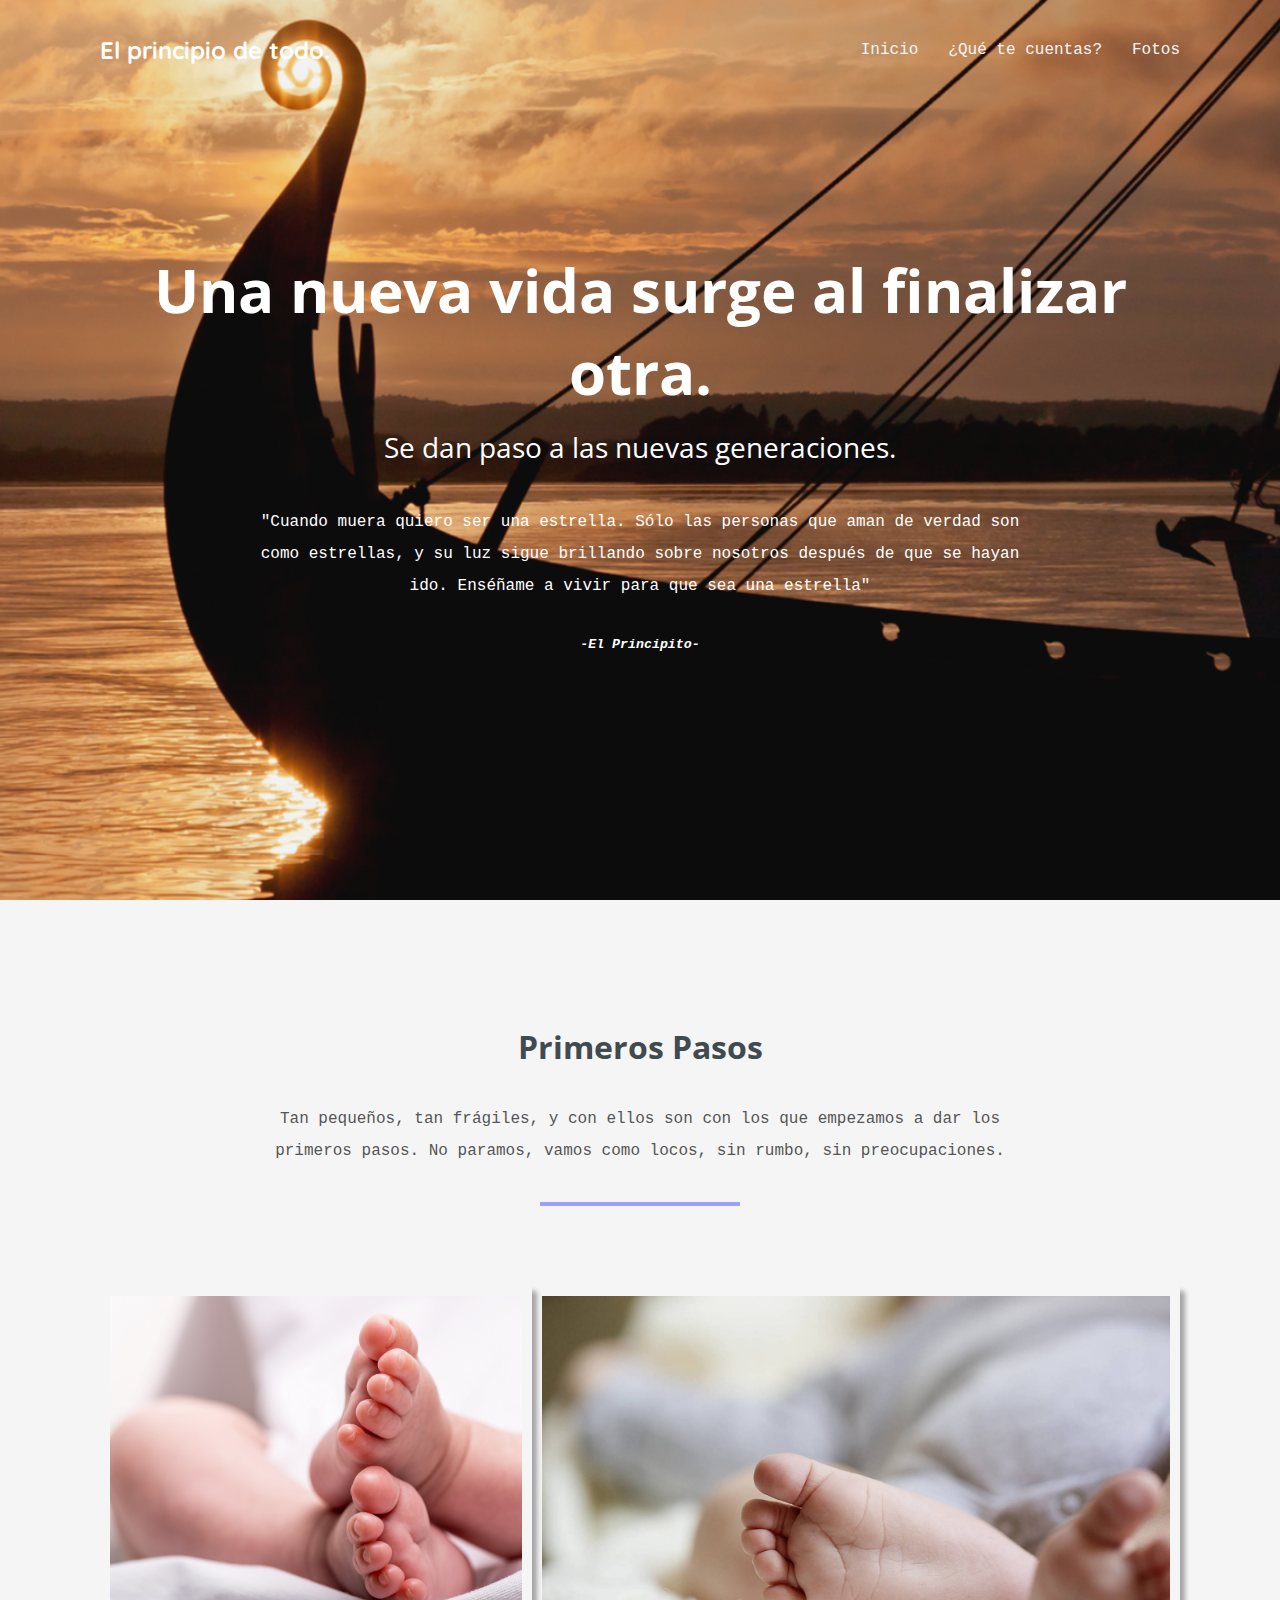
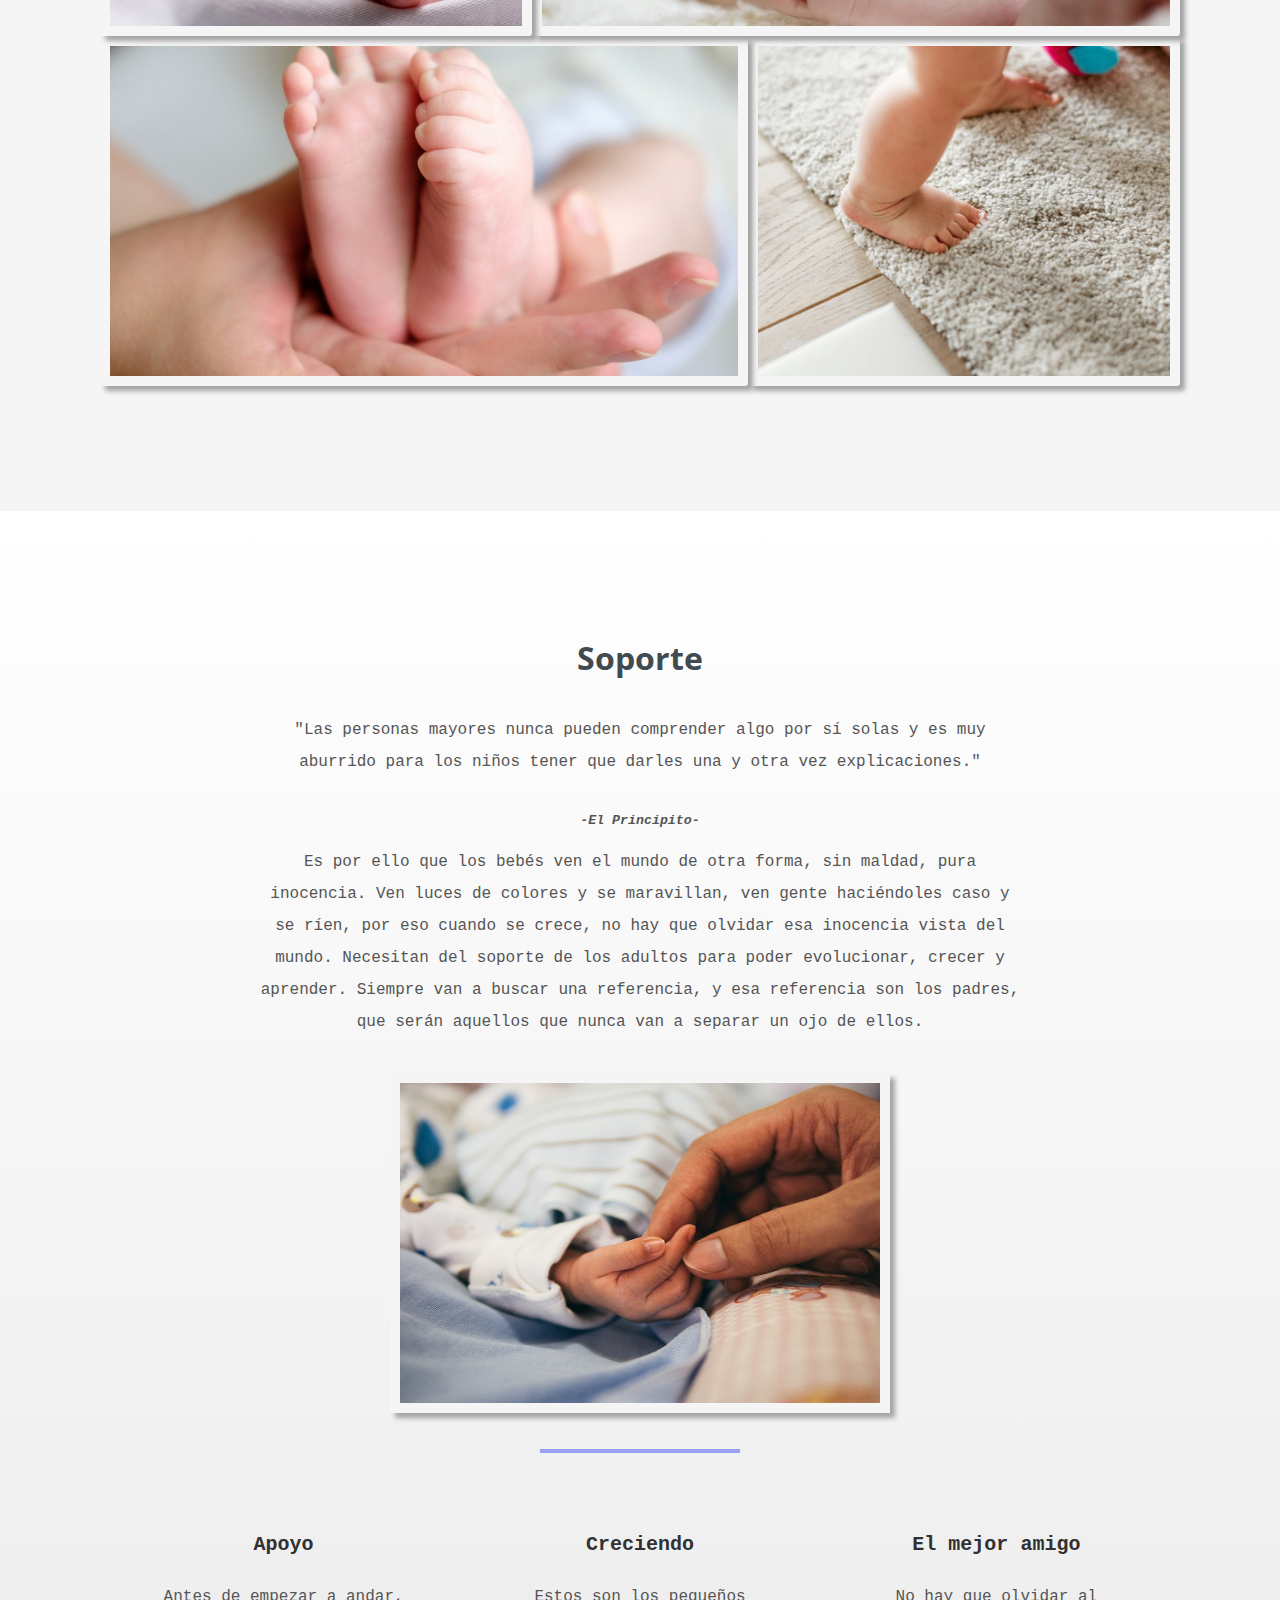
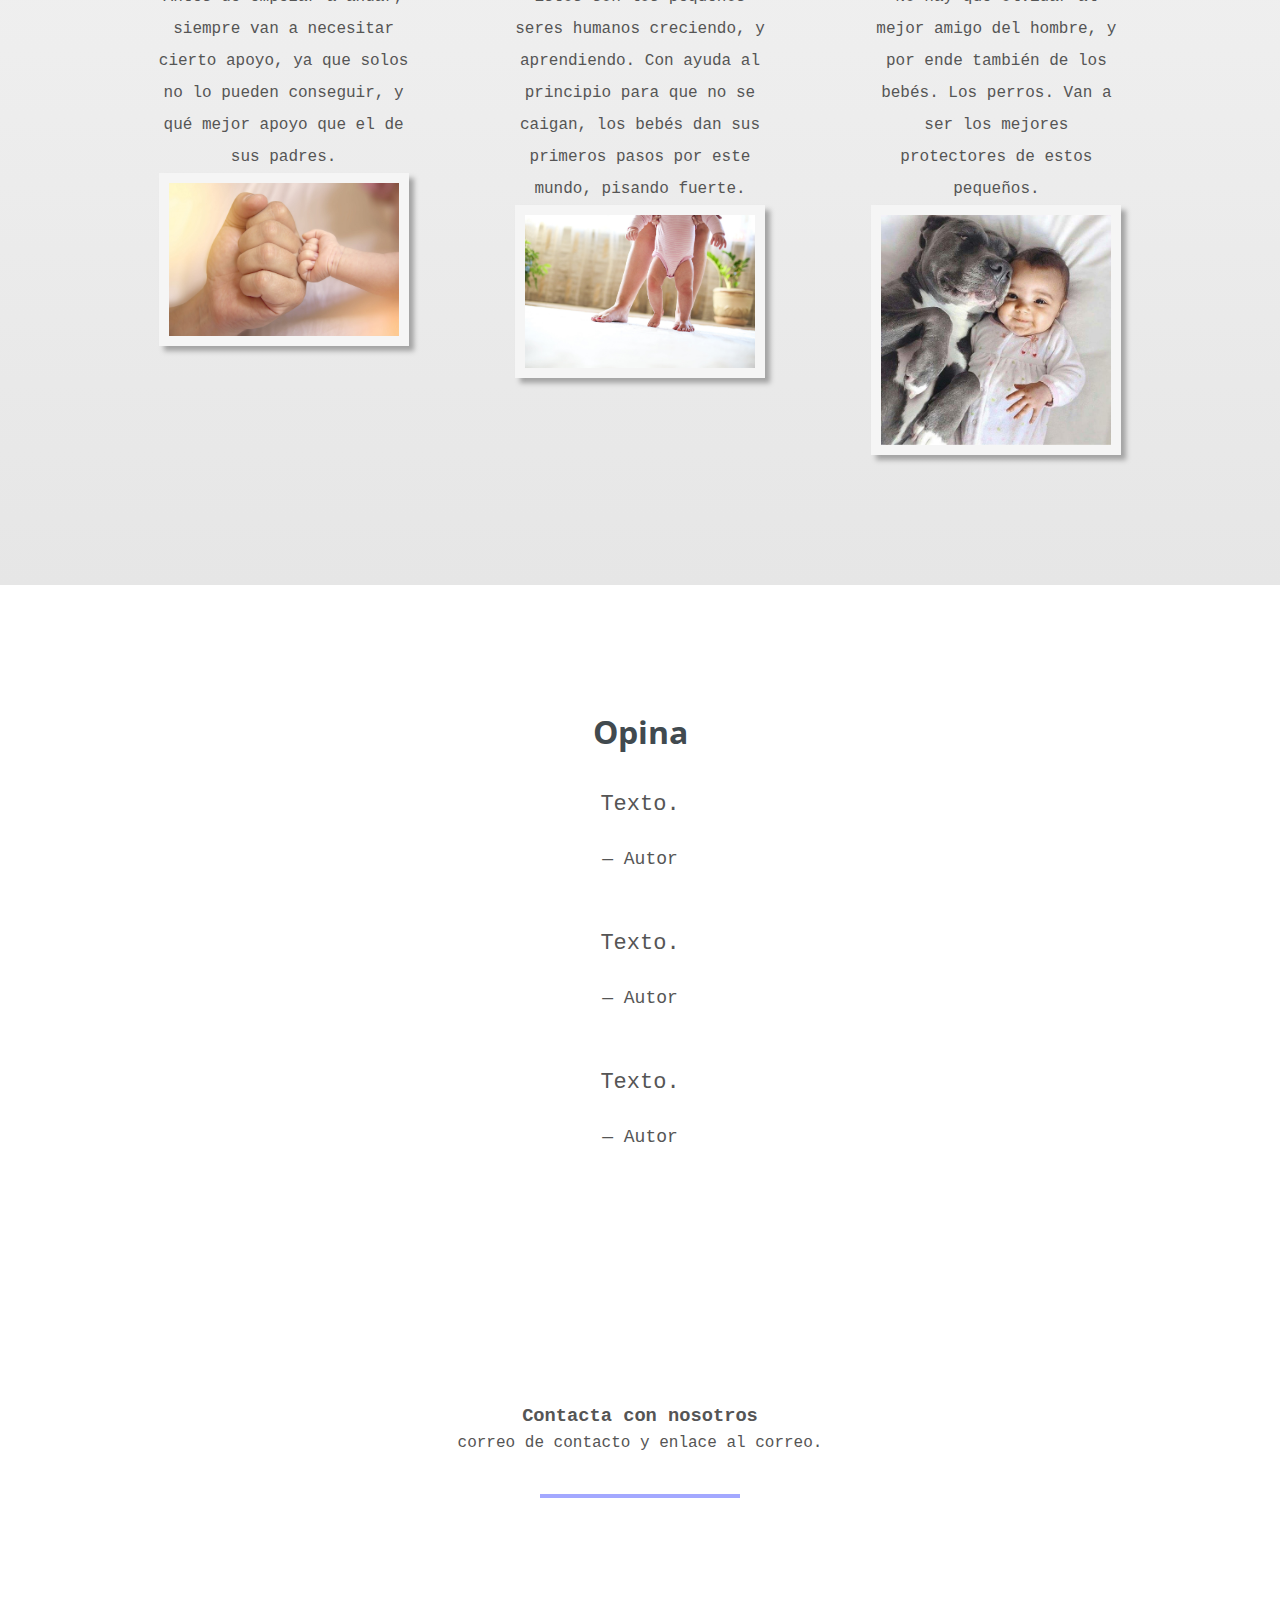
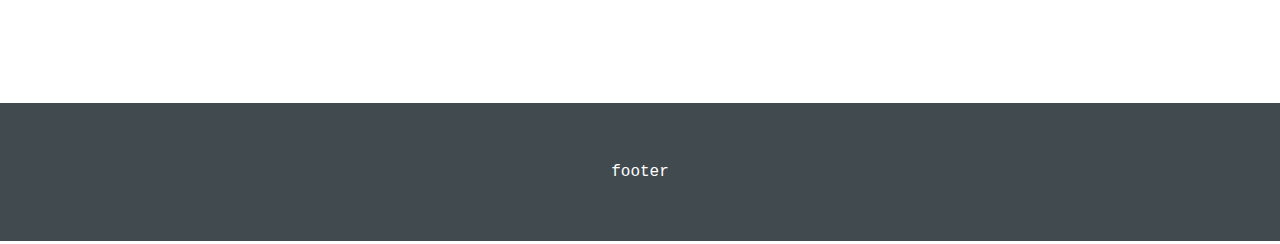
==== index.html @ 072622d6 "rutas 4.0" ====
<!DOCTYPE html>
<html>

<head>
    <meta charset="utf-8">
    <meta name="viewport" content="width=device-width, initial-scale=1">
    <title>El Principio del Fin</title>

    <link href="https://fonts.googleapis.com/css?family=Open+Sans" rel="stylesheet">
    <link href="https://fonts.googleapis.com/css?family=Quicksand" rel="stylesheet">
    <link rel="stylesheet" type="text/css" href="../../css/styles.css">
    <link rel="shortcut icon" href="../../img/puerta.png" type="image/x-icon">

</head>

<body>

    <!-- Todos los links que voy a poner van a ser vacíos usando el HREF="#"-->

    <!-- Inicio del Header -->
    <header>

        <!-- titulo del blog-->
        <h2>El principio de todo.</h2>

        <!-- menú de navegacion -->
        <nav>
            <li><a href="#">Inicio</a></li>
            <li><a href="#">¿Qué te cuentas?</a></li>
            <li><a href="fotos.html">Fotos</a></li>

        </nav>
    </header>

    <section class="bloq-principal">
        <div class="fondo-image" style="background-image: url(../../img/fondo4.jpg);"></div>
        <h1>Una nueva vida surge al finalizar otra.</h1>
        <h3>Se dan paso a las nuevas generaciones.</h3>
        <p>"Cuando muera quiero ser una estrella. Sólo las personas que aman de verdad son como estrellas, y su luz sigue brillando sobre nosotros después de que se hayan ido. Enséñame a vivir para que sea una estrella"</p>
        <h5>-El Principito-</h5>
    </section>


    <section class="bloq-segundo">
        <h3 class="titulo">Primeros pasos</h3>
        <p>Tan pequeños, tan frágiles, y con ellos son con los que empezamos a dar los primeros pasos. No paramos, vamos como locos, sin rumbo, sin preocupaciones.</p>
        <hr>

        <ul class="grid">
            <li class="small" style="background-image: url(../img/pies_bebe_1.jpg);"></li>
            <li class="large" style="background-image: url(../img/pies_bebe_2.jpg);"></li>
            <li class="large" style="background-image: url(../img/pies_bebes_3.jpg);"></li>
            <li class="small" style="background-image: url(../img/bebe_de_pie.jpg);"></li>

    </section>


    <section class="bloq-tercero">
        <h3 class="titulo">Soporte </h3>
        <p>"Las personas mayores nunca pueden comprender algo por sí solas y es muy aburrido para los niños tener que darles una y otra vez explicaciones."</p>
        <h5>-El Principito-</h5>
        <br>
        <p>Es por ello que los bebés ven el mundo de otra forma, sin maldad, pura inocencia. Ven luces de colores y se maravillan, ven gente haciéndoles caso y se ríen, por eso cuando se crece, no hay que olvidar esa inocencia vista del mundo. Necesitan
            del soporte de los adultos para poder evolucionar, crecer y aprender. Siempre van a buscar una referencia, y esa referencia son los padres, que serán aquellos que nunca van a separar un ojo de ellos.</p>
        <img class="inter" src="../img/mano_bebe_1.jpg" alt="Mano de bebe">
        <br><br>
        <hr>

        <ul class="grid">

            <li>
                <i class="evolucion"></i>
                <h4>Apoyo</h4>
                <p>Antes de empezar a andar, siempre van a necesitar cierto apoyo, ya que solos no lo pueden conseguir, y qué mejor apoyo que el de sus padres.</p>
                <img class="medium" src="../img/apoyo_bebes.jpg" alt="Apoyando al bebe">
            </li>

            <li>
                <i class="creciendo"></i>
                <h4>Creciendo</h4>
                <p>Estos son los pequeños seres humanos creciendo, y aprendiendo. Con ayuda al principio para que no se caigan, los bebés dan sus primeros pasos por este mundo, pisando fuerte.</p>
                <img class="medium" src="../img/bebe_andando.jpg" alt="Bebé andando">
            </li>
            <li>
                <i class="companion"></i>
                <h4>El mejor amigo</h4>
                <p>No hay que olvidar al mejor amigo del hombre, y por ende también de los bebés. Los perros. Van a ser los mejores protectores de estos pequeños.</p>
                <img class="medium" src="../img/baby_dog.jpg" alt="Perro con bebé">
            </li>

    </section>


    <section class="reviews ">
        <h3 class="titulo ">Opina</h3>

        <p class="quote ">Texto.</p>
        <p class="author ">— Autor</p>

        <p class="quote ">Texto.</p>
        <p class="author ">— Autor</p>

        <p class="quote ">Texto.</p>
        <p class="author ">— Autor</p>


    </section>


    <section class="contact ">
        <h3 class="title ">Contacta con nosotros</h3>
        <p>correo de contacto y enlace al correo.</p>
        <hr>


    </section>

    <footer>
        footer

    </footer>

</body>

</html>
---- css/styles.css ----
/*
Con esto hacemos que la web sea RESPONSIVE con media queries básicas, como se pide en el enunciado un máximo de 1200px
*/

@media (max-width: 1200px) {
    section {
        padding: 100px 50px;
    }
}

@media (max-width: 600px) {
    section {
        padding: 80px 30px;
    }
}

@media (max-width: 1200px) {
    header {
        padding: 20px 50px;
    }
}

@media (max-width: 700px) {
    header {
        flex-direction: column;
    }
    header h2 {
        margin-bottom: 15px;
    }
}

@media (max-width: 800px) {
    .bloq-principal {
        min-height: 600px;
    }
    .bloq-principal h1 {
        font-size: 48px;
    }
    .bloq-principal h3 {
        font-size: 24px;
    }
    .bloq-principal h5 {
        padding: 15px 40px;
    }
}

@media (max-width: 1200px) {
    .bloq-segundo .grid li.small,
    .bloq-segundo .grid li.large {
        flex-basis: 100%;
    }
}

@media (max-width: 1200px) {
    .bloq-tercero .grid li {
        flex-basis: 70%;
        margin-bottom: 65px;
    }
    .bloq-tercero .grid li:last-child {
        margin-bottom: 0;
    }
}

@media (max-width: 600px) {
    .bloq-tercero .grid li {
        flex-basis: 100%;
    }
}

@media (max-width: 1200px) {
    .reviews .quote {
        font-size: 20px;
    }
    .reviews .author {
        font-size: 16px;
    }
}

@media (max-width: 1200px) {
    .reviews .quote {
        font-size: 20px;
    }
    .reviews .author {
        font-size: 16px;
    }
}

@media (max-width: 700px) {
    footer {
        padding: 80px 15px;
    }
}


/* Selector universal para toda la web*/

* {
    margin: 0;
    padding: 0;
    box-sizing: border-box;
}

html {
    font-size: 16px;
    font-family: monospace;
    color: #555;
}


/* para que no tenga los puntitos de las listas*/

ul,
nav {
    list-style: none;
}

a {
    text-decoration: none;
    color: whitesmoke;
}

a:hover {
    color: black;
}


/*esta es la linea azul que hace de separador a lo largo de la pagina*/

hr {
    width: 200px;
    height: 4px;
    background-color: #000dff5c;
    border: 0;
    margin-bottom: 80px;
}

section {
    display: flex;
    flex-direction: column;
    align-items: center;
    padding: 125px 100px;
}

section h3.titulo {
    color: #414a4f;
    text-transform: capitalize;
    font: bold 32px 'Open Sans', sans-serif;
    margin-bottom: 35px;
    text-align: center;
}

section p {
    max-width: 800px;
    text-align: center;
    margin-bottom: 35px;
    padding: 0 20px;
    line-height: 2;
}

ul.grid {
    width: 100%;
    display: flex;
    flex-wrap: wrap;
    justify-content: center;
}

.small,
.large {
    box-shadow: 5px 5px 5px 0px rgba(163, 163, 163, 1);
}


/*header*/

header {
    position: absolute;
    top: 0;
    left: 0;
    z-index: 10;
    width: 100%;
    display: flex;
    justify-content: space-between;
    align-items: center;
    color: #fff;
    padding: 35px 100px 0;
}

header h2 {
    font-family: 'Quicksand', sans-serif;
}

header nav {
    display: flex;
}

header nav li {
    margin: 0 15px;
}

header nav li:first-child {
    margin-left: 0;
}

header nav li:last-child {
    margin-right: 0;
}


/*SECTION*/


/*si usamos en min-height los valores VH cubre más parte de la section en lugar de %*/

.bloq-principal {
    position: relative;
    justify-content: center;
    min-height: 100vh;
    color: #fff;
    text-align: center;
}


/*con el z-index usamos las transparencias y el posicionamiento de las capas*/

.bloq-principal .fondo-image {
    position: absolute;
    top: 0;
    left: 0;
    width: 100%;
    height: 100%;
    background-size: cover;
    background-color: #b16161;
    z-index: -1;
}


/*aqui cambiamos el aspecto de la foto principal */

.bloq-principal .fondo-image:after {
    content: '';
    position: absolute;
    top: 0;
    left: 0;
    width: 100%;
    height: 100%;
    background-color: #79787821;
    opacity: 0.75;
}

.bloq-principal h1 {
    font: bold 60px 'Open Sans', sans-serif;
    margin-bottom: 15px;
}

.bloq-principal h3 {
    font: normal 28px 'Open Sans', sans-serif;
    margin-bottom: 40px;
}

.bloq-principal h5 {
    font-style: italic;
}


/*Segundo bloque */

.bloq-segundo {
    background-color: whitesmoke;
}

.bloq-segundo .grid li {
    padding: 10px;
    height: 350px;
    border-radius: 3px;
    background-clip: content-box;
    background-size: cover;
    background-position: center;
}


/*esto es el tamaño de las fotos para que ocupen el 100% del body*/

.bloq-segundo .grid li.small {
    flex-basis: 40%;
}

.bloq-segundo .grid li.large {
    flex-basis: 60%;
}


/*Section bloque tercero*/


/* vamos a usar un fondo degradado para que marque un poco las diferentes parte de la web*/

.bloq-tercero {
    background: linear-gradient(to top, rgb(230, 230, 230), rgba(255, 255, 255));
    background-color: #bdbdbd;
}

.bloq-tercero .grid li {
    padding: 0 30px;
    flex-basis: 33%;
    text-align: center;
}

.bloq-tercero .grid li i {
    font-size: 50px;
    color: #2196F3;
    margin-bottom: 25px;
}

.bloq-tercero .grid li h4 {
    color: rgb(49, 49, 49);
    font-size: 20px;
    margin-bottom: 25px;
}

.bloq-tercero .grid li p {
    margin: 0;
}

.bloq-tercero h5 {
    font-style: italic;
}

.medium {
    box-shadow: 5px 5px 5px 0px rgba(163, 163, 163, 1);
    width: 250px;
    border: solid 10px whitesmoke;
}

.inter {
    box-shadow: 5px 5px 5px 0px rgba(163, 163, 163, 1);
    width: 500px;
    border: solid 10px whitesmoke;
}


/*--------------------
 	Reviews Section
--------------------*/

.reviews {
    background-color: #fff;
}

.reviews .quote {
    text-align: center;
    width: 80%;
    font-size: 22px;
    font-weight: 300;
    line-height: 1.5;
    margin-bottom: 20px;
    padding: 0;
}

.reviews .author {
    font-size: 18px;
    margin-bottom: 50px;
}

.reviews .author:last-child {
    margin-bottom: 0;
}


/*-------------
 	Footer
-------------*/

footer {
    display: flex;
    flex-direction: column;
    align-items: center;
    text-align: center;
    color: #fff;
    background-color: #414a4f;
    padding: 60px 0;
}

footer ul {
    display: flex;
    margin-bottom: 25px;
    font-size: 32px;
}

footer ul li {
    margin: 0 8px;
}

footer ul li:first-child {
    margin-left: 0;
}

footer ul li:last-child {
    margin-right: 0;
}

footer p {
    text-transform: uppercase;
    font-size: 14px;
    color: rgba(255, 255, 255, 0.6);
    margin-bottom: 10px;
}

footer p a {
    color: #fff;
}
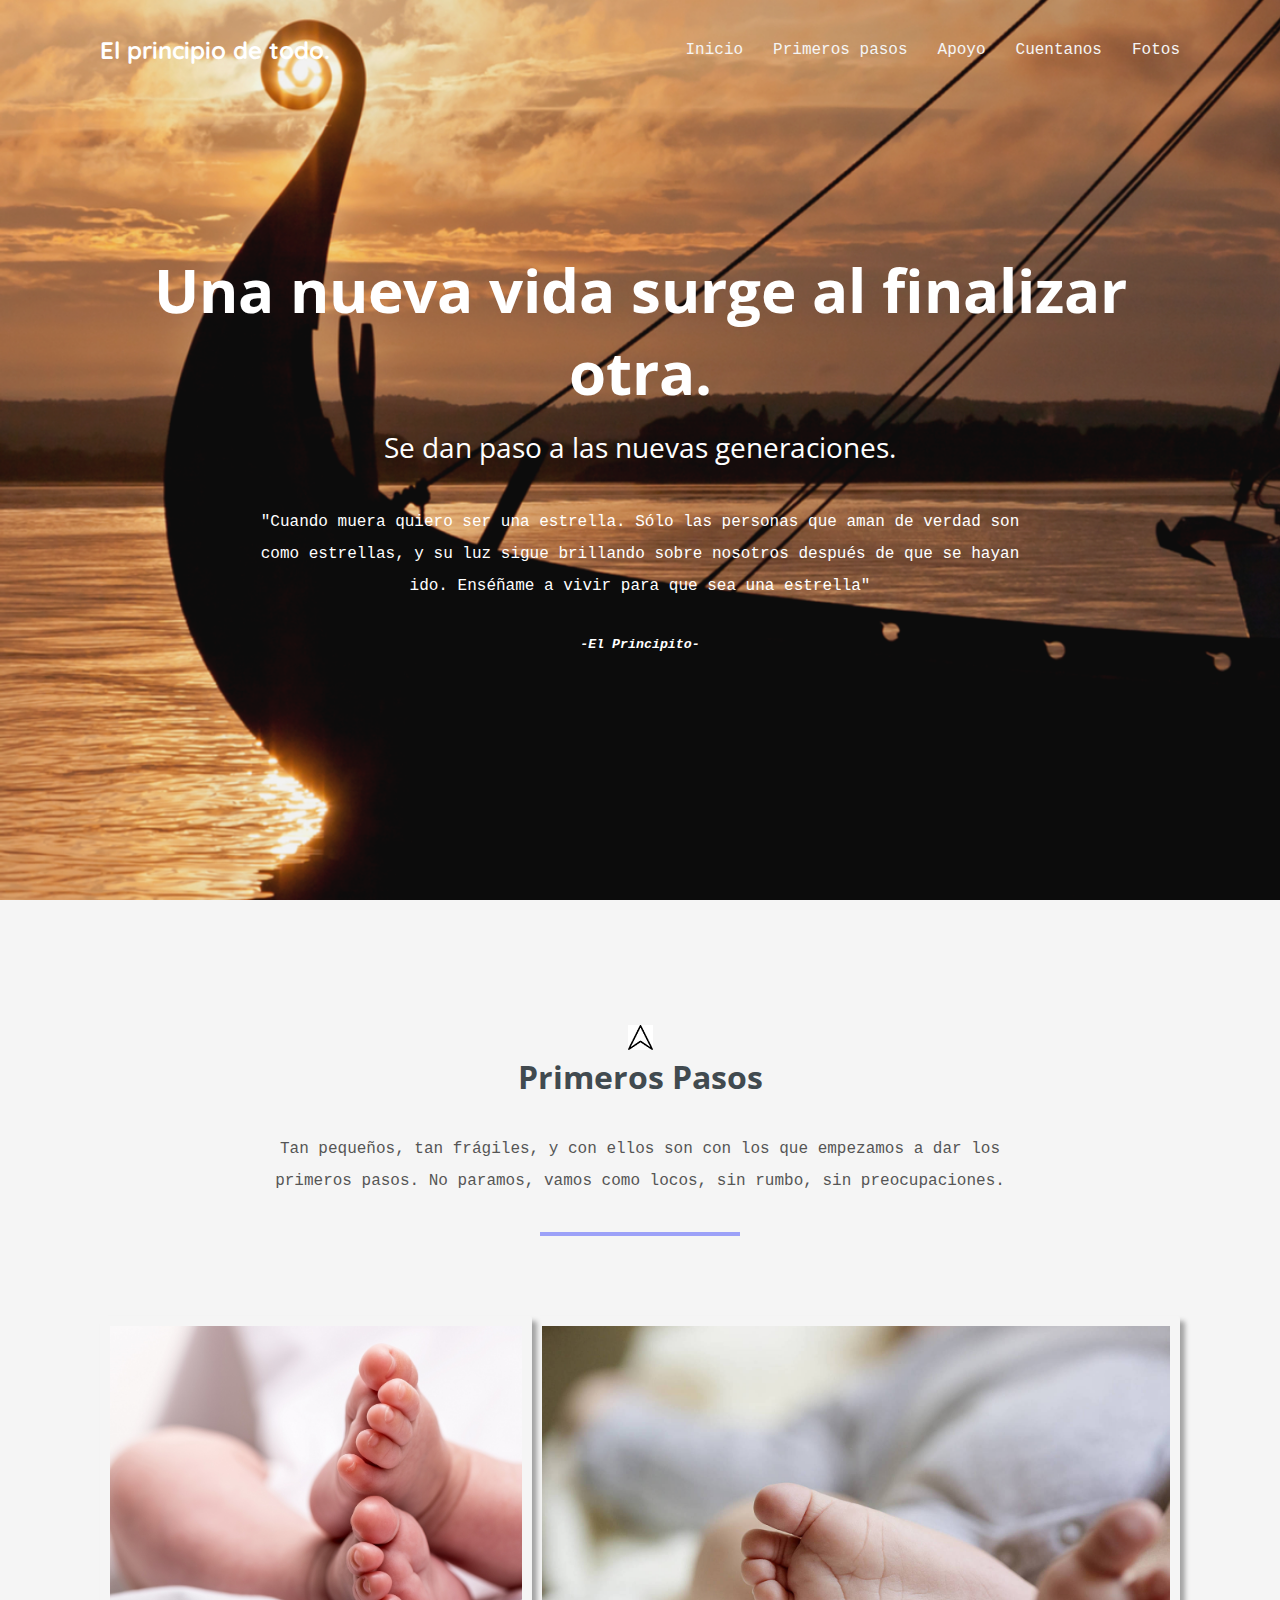
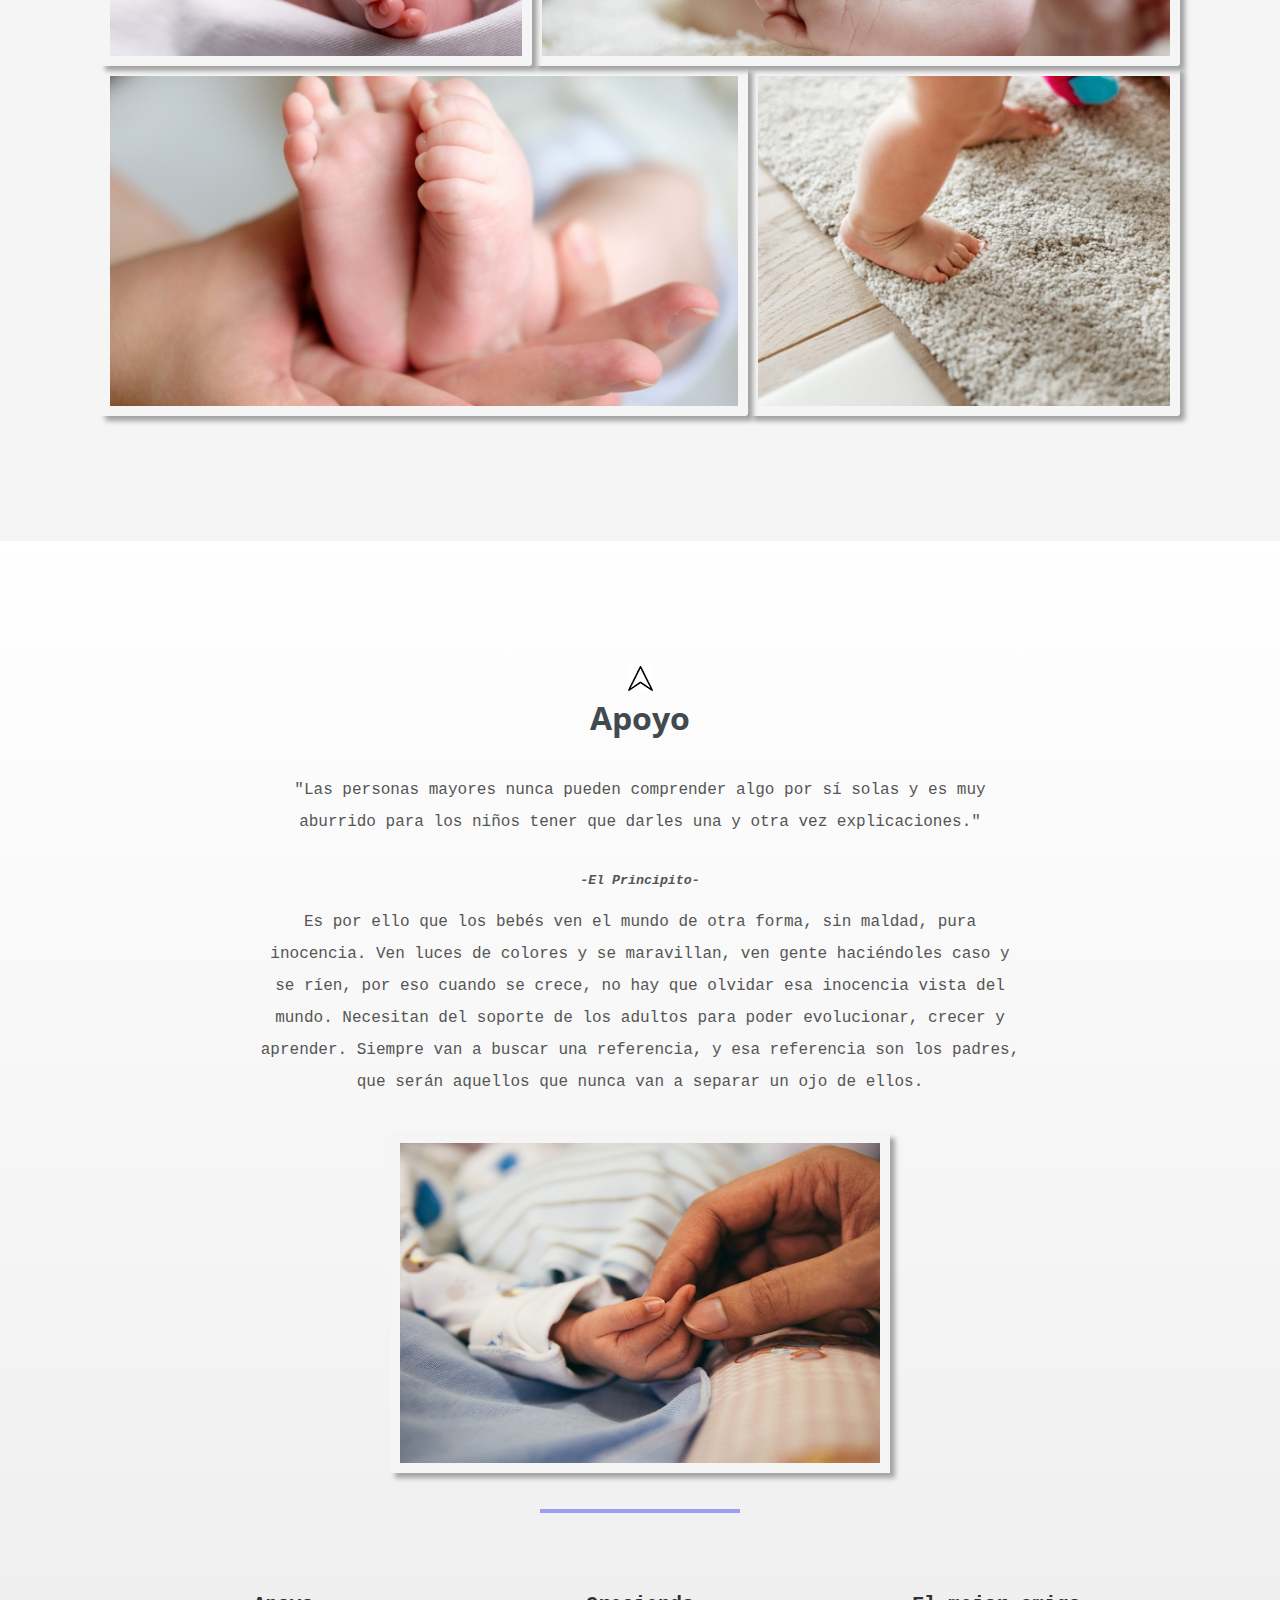
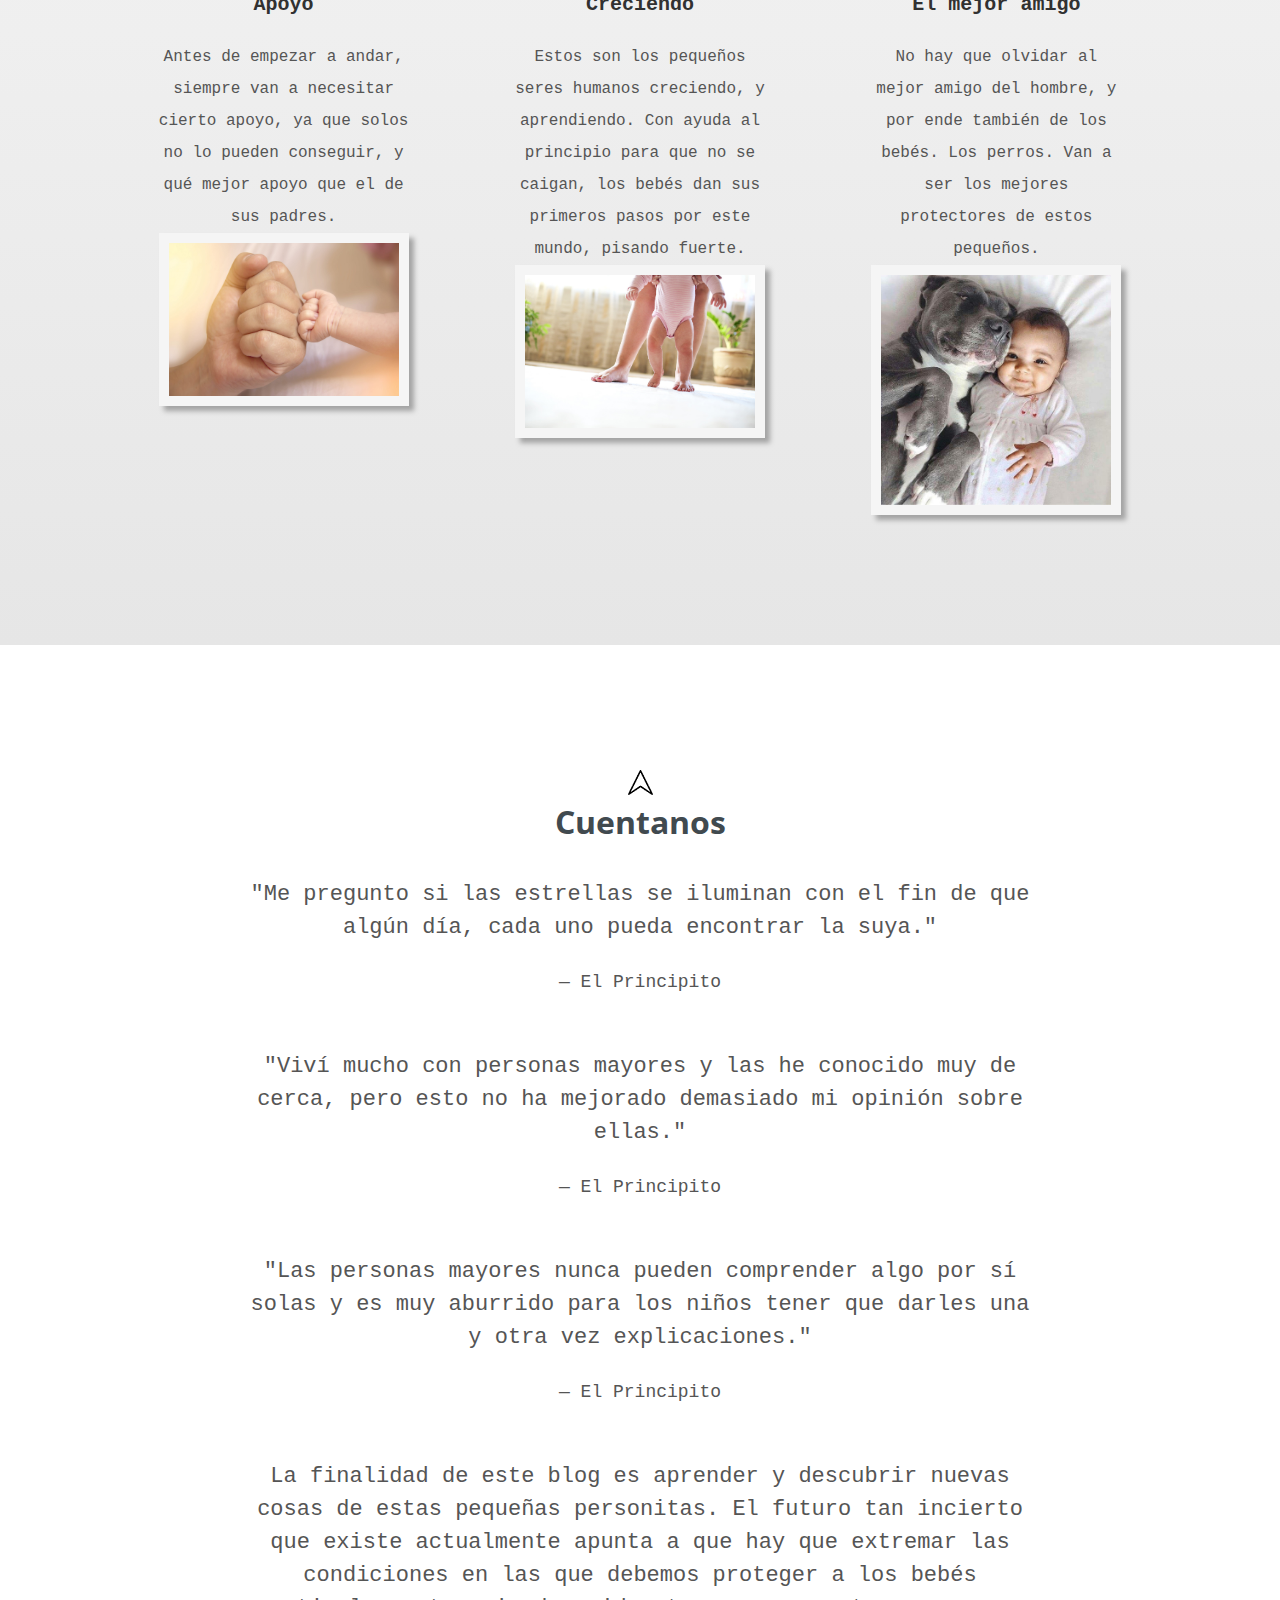
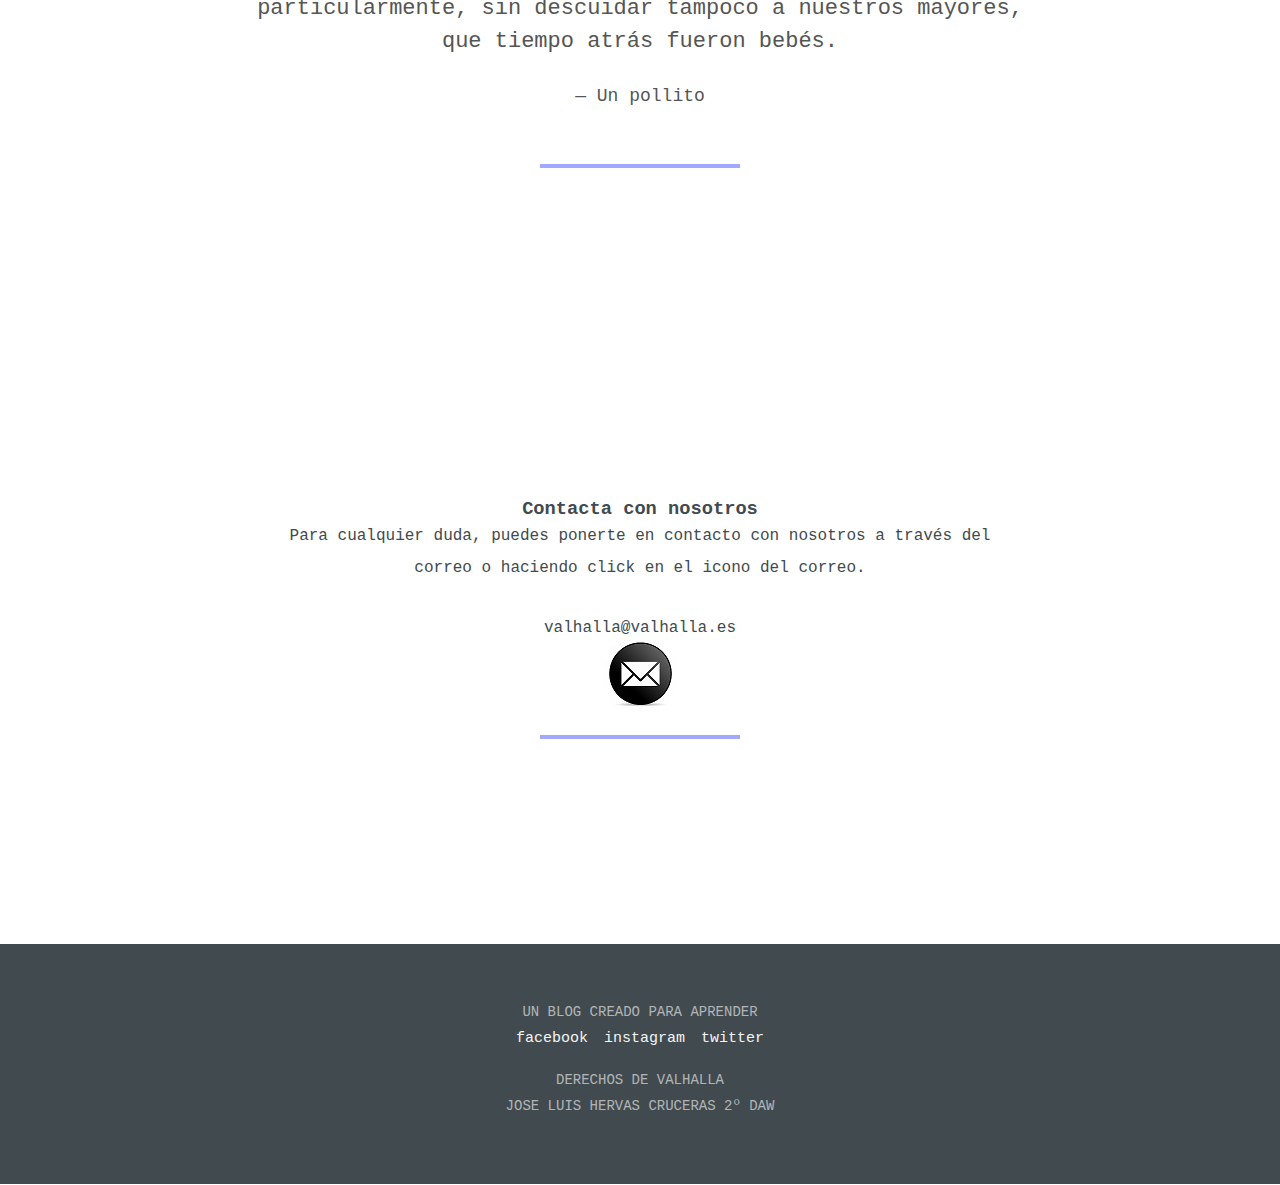
==== commit 298d8faf: "final" ====
--- a/index.html
+++ b/index.html
@@ -8,8 +8,8 @@
 
     <link href="https://fonts.googleapis.com/css?family=Open+Sans" rel="stylesheet">
     <link href="https://fonts.googleapis.com/css?family=Quicksand" rel="stylesheet">
-    <link rel="stylesheet" type="text/css" href="../../css/styles.css">
-    <link rel="shortcut icon" href="../../img/puerta.png" type="image/x-icon">
+    <link rel="stylesheet" type="text/css" href="Responsive/../css/styles.css">
+    <link rel="shortcut icon" href="Responsive/../img/puerta.png" type="image/x-icon">
 
 </head>
 
@@ -19,21 +19,22 @@
 
     <!-- Inicio del Header -->
     <header>
-
         <!-- titulo del blog-->
         <h2>El principio de todo.</h2>
-
+        <a name="inicio"></a>
         <!-- menú de navegacion -->
         <nav>
-            <li><a href="#">Inicio</a></li>
-            <li><a href="#">¿Qué te cuentas?</a></li>
+            <li><a href="index.html">Inicio</a></li>
+            <li><a href="#primeros_pasos">Primeros pasos</li>
+            <li><a href="#apoyo">Apoyo</a></li>
+            <li><a href="#cuentanos">Cuentanos</a></li>
             <li><a href="fotos.html">Fotos</a></li>
 
         </nav>
     </header>
 
     <section class="bloq-principal">
-        <div class="fondo-image" style="background-image: url(../../img/fondo4.jpg);"></div>
+        <div class="fondo-image" style="background-image: url(Responsive/../img/fondo4.jpg);"></div>
         <h1>Una nueva vida surge al finalizar otra.</h1>
         <h3>Se dan paso a las nuevas generaciones.</h3>
         <p>"Cuando muera quiero ser una estrella. Sólo las personas que aman de verdad son como estrellas, y su luz sigue brillando sobre nosotros después de que se hayan ido. Enséñame a vivir para que sea una estrella"</p>
@@ -42,81 +43,108 @@
 
 
     <section class="bloq-segundo">
-        <h3 class="titulo">Primeros pasos</h3>
-        <p>Tan pequeños, tan frágiles, y con ellos son con los que empezamos a dar los primeros pasos. No paramos, vamos como locos, sin rumbo, sin preocupaciones.</p>
-        <hr>
+        <a href="#inicio"><img src="Responsive/../img/arriba.png">
+            <a name="primeros_pasos"></a>
+            <h3 class="titulo">Primeros pasos</h3>
+            <p>Tan pequeños, tan frágiles, y con ellos son con los que empezamos a dar los primeros pasos. No paramos, vamos como locos, sin rumbo, sin preocupaciones.</p>
+            <hr>
 
-        <ul class="grid">
-            <li class="small" style="background-image: url(../img/pies_bebe_1.jpg);"></li>
-            <li class="large" style="background-image: url(../img/pies_bebe_2.jpg);"></li>
-            <li class="large" style="background-image: url(../img/pies_bebes_3.jpg);"></li>
-            <li class="small" style="background-image: url(../img/bebe_de_pie.jpg);"></li>
+            <ul class="grid">
+                <li class="small" style="background-image: url(Responsive/../img/pies_bebe_1.jpg);"></li>
+                <li class="large" style="background-image: url(Responsive/../img/pies_bebe_2.jpg);"></li>
+                <li class="large" style="background-image: url(Responsive/../img/pies_bebes_3.jpg);"></li>
+                <li class="small" style="background-image: url(Responsive/../img/bebe_de_pie.jpg);"></li>
 
     </section>
 
 
     <section class="bloq-tercero">
-        <h3 class="titulo">Soporte </h3>
-        <p>"Las personas mayores nunca pueden comprender algo por sí solas y es muy aburrido para los niños tener que darles una y otra vez explicaciones."</p>
-        <h5>-El Principito-</h5>
-        <br>
-        <p>Es por ello que los bebés ven el mundo de otra forma, sin maldad, pura inocencia. Ven luces de colores y se maravillan, ven gente haciéndoles caso y se ríen, por eso cuando se crece, no hay que olvidar esa inocencia vista del mundo. Necesitan
-            del soporte de los adultos para poder evolucionar, crecer y aprender. Siempre van a buscar una referencia, y esa referencia son los padres, que serán aquellos que nunca van a separar un ojo de ellos.</p>
-        <img class="inter" src="../img/mano_bebe_1.jpg" alt="Mano de bebe">
-        <br><br>
-        <hr>
+        <a href="#inicio"><img src="Responsive/../img/arriba.png">
+            <a name="apoyo"></a>
+            <h3 class="titulo">Apoyo </h3>
+            <p>"Las personas mayores nunca pueden comprender algo por sí solas y es muy aburrido para los niños tener que darles una y otra vez explicaciones."</p>
+            <h5>-El Principito-</h5>
+            <br>
+            <p>Es por ello que los bebés ven el mundo de otra forma, sin maldad, pura inocencia. Ven luces de colores y se maravillan, ven gente haciéndoles caso y se ríen, por eso cuando se crece, no hay que olvidar esa inocencia vista del mundo. Necesitan
+                del soporte de los adultos para poder evolucionar, crecer y aprender. Siempre van a buscar una referencia, y esa referencia son los padres, que serán aquellos que nunca van a separar un ojo de ellos.</p>
+            <img class="inter" src="Responsive/../img/mano_bebe_1.jpg" alt="Mano de bebe">
+            <br><br>
+            <hr>
 
-        <ul class="grid">
+            <ul class="grid">
 
-            <li>
-                <i class="evolucion"></i>
-                <h4>Apoyo</h4>
-                <p>Antes de empezar a andar, siempre van a necesitar cierto apoyo, ya que solos no lo pueden conseguir, y qué mejor apoyo que el de sus padres.</p>
-                <img class="medium" src="../img/apoyo_bebes.jpg" alt="Apoyando al bebe">
-            </li>
+                <li>
+                    <i class="evolucion"></i>
+                    <h4>Apoyo</h4>
+                    <p>Antes de empezar a andar, siempre van a necesitar cierto apoyo, ya que solos no lo pueden conseguir, y qué mejor apoyo que el de sus padres.</p>
+                    <img class="medium" src="Responsive/../img/apoyo_bebes.jpg" alt="Apoyando al bebe">
+                </li>
 
-            <li>
-                <i class="creciendo"></i>
-                <h4>Creciendo</h4>
-                <p>Estos son los pequeños seres humanos creciendo, y aprendiendo. Con ayuda al principio para que no se caigan, los bebés dan sus primeros pasos por este mundo, pisando fuerte.</p>
-                <img class="medium" src="../img/bebe_andando.jpg" alt="Bebé andando">
-            </li>
-            <li>
-                <i class="companion"></i>
-                <h4>El mejor amigo</h4>
-                <p>No hay que olvidar al mejor amigo del hombre, y por ende también de los bebés. Los perros. Van a ser los mejores protectores de estos pequeños.</p>
-                <img class="medium" src="../img/baby_dog.jpg" alt="Perro con bebé">
-            </li>
+                <li>
+                    <i class="creciendo"></i>
+                    <h4>Creciendo</h4>
+                    <p>Estos son los pequeños seres humanos creciendo, y aprendiendo. Con ayuda al principio para que no se caigan, los bebés dan sus primeros pasos por este mundo, pisando fuerte.</p>
+                    <img class="medium" src="Responsive/../img/bebe_andando.jpg" alt="Bebé andando">
+                </li>
+                <li>
+                    <i class="companion"></i>
+                    <h4>El mejor amigo</h4>
+                    <p>No hay que olvidar al mejor amigo del hombre, y por ende también de los bebés. Los perros. Van a ser los mejores protectores de estos pequeños.</p>
+                    <img class="medium" src="Responsive/../img/baby_dog.jpg" alt="Perro con bebé">
+                </li>
 
     </section>
 
 
-    <section class="reviews ">
-        <h3 class="titulo ">Opina</h3>
+    <section class="articulos">
+        <a href="#inicio"><img src="Responsive/../img/arriba.png">
+            <a name="cuentanos"></a>
+            <h3 class="titulo ">Cuentanos</h3>
 
-        <p class="quote ">Texto.</p>
-        <p class="author ">— Autor</p>
+            <p class="art ">"Me pregunto si las estrellas se iluminan con el fin de que algún día, cada uno pueda encontrar la suya."</p>
+            <p class="author ">— El Principito</p>
 
-        <p class="quote ">Texto.</p>
-        <p class="author ">— Autor</p>
+            <p class="art ">"Viví mucho con personas mayores y las he conocido muy de cerca, pero esto no ha mejorado demasiado mi opinión sobre ellas."</p>
+            <p class="author ">— El Principito</p>
 
-        <p class="quote ">Texto.</p>
-        <p class="author ">— Autor</p>
+            <p class="art ">"Las personas mayores nunca pueden comprender algo por sí solas y es muy aburrido para los niños tener que darles una y otra vez explicaciones."</p>
+            <p class="author ">— El Principito</p>
+
+            <p class="art">La finalidad de este blog es aprender y descubrir nuevas cosas de estas pequeñas personitas. El futuro tan incierto que existe actualmente apunta a que hay que extremar las condiciones en las que debemos proteger a los bebés particularmente,
+                sin descuidar tampoco a nuestros mayores, que tiempo atrás fueron bebés.</p>
+            <p class="author">— Un pollito</p>
+            <hr>
 
 
     </section>
 
 
-    <section class="contact ">
+    <section class="contact">
         <h3 class="title ">Contacta con nosotros</h3>
-        <p>correo de contacto y enlace al correo.</p>
+        <p>Para cualquier duda, puedes ponerte en contacto con nosotros a través del correo o haciendo click en el icono del correo.</p>
+        <a href="valhalla@valhalla.es" style="color:#414a4f">valhalla@valhalla.es</a>
+        <a href="valhalla@valhalla.es"><img src="Responsive/../img/correo.jpg"></a>
+        <br>
         <hr>
 
 
     </section>
 
     <footer>
-        footer
+        <p>un blog creado para aprender </p>
+        <ul>
+            <a href="#">
+                <li>facebook</li>
+            </a>
+            <a href="#">
+                <li>instagram</li>
+            </a>
+            <a href="#">
+                <li>twitter</li>
+            </a>
+        </ul>
+        <p>derechos de valhalla</p>
+        <p>Jose luis hervas cruceras 2º daw</p>
 
     </footer>
 
--- a/css/styles.css
+++ b/css/styles.css
@@ -56,9 +56,6 @@
         flex-basis: 70%;
         margin-bottom: 65px;
     }
-    .bloq-tercero .grid li:last-child {
-        margin-bottom: 0;
-    }
 }
 
 @media (max-width: 600px) {
@@ -68,19 +65,19 @@
 }
 
 @media (max-width: 1200px) {
-    .reviews .quote {
+    .articulos .art {
         font-size: 20px;
     }
-    .reviews .author {
+    .articulos .author {
         font-size: 16px;
     }
 }
 
 @media (max-width: 1200px) {
-    .reviews .quote {
+    .articulos .art {
         font-size: 20px;
     }
-    .reviews .author {
+    .articulos .author {
         font-size: 16px;
     }
 }
@@ -338,15 +335,13 @@
 }
 
 
-/*--------------------
- 	Reviews Section
---------------------*/
-
-.reviews {
+/* articulos*/
+
+.articulos {
     background-color: #fff;
 }
 
-.reviews .quote {
+.articulos .art {
     text-align: center;
     width: 80%;
     font-size: 22px;
@@ -356,19 +351,21 @@
     padding: 0;
 }
 
-.reviews .author {
+.articulos .author {
     font-size: 18px;
     margin-bottom: 50px;
 }
 
-.reviews .author:last-child {
+.articulos .author:last-child {
     margin-bottom: 0;
 }
 
-
-/*-------------
- 	Footer
--------------*/
+.contact {
+    color: #414a4f;
+}
+
+
+/*footer */
 
 footer {
     display: flex;
@@ -387,15 +384,8 @@
 }
 
 footer ul li {
+    font-size: 15px;
     margin: 0 8px;
-}
-
-footer ul li:first-child {
-    margin-left: 0;
-}
-
-footer ul li:last-child {
-    margin-right: 0;
 }
 
 footer p {
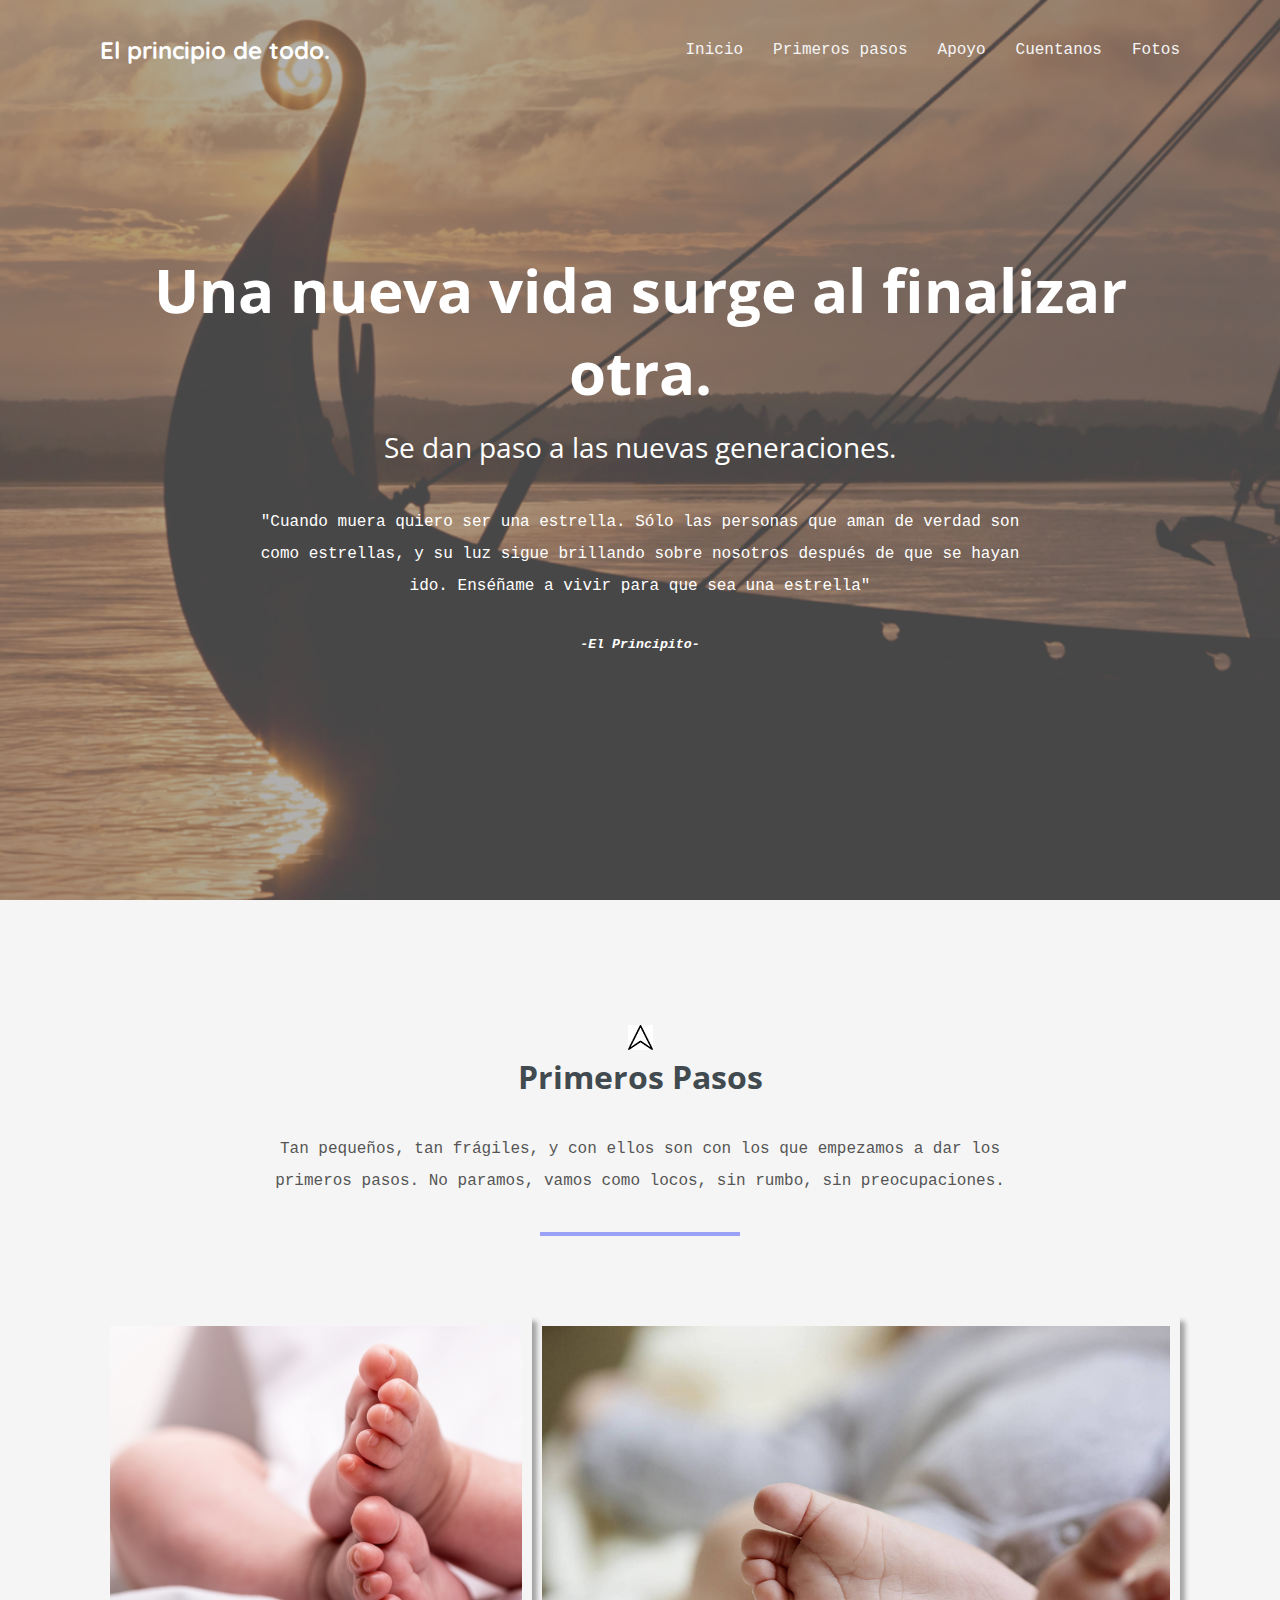
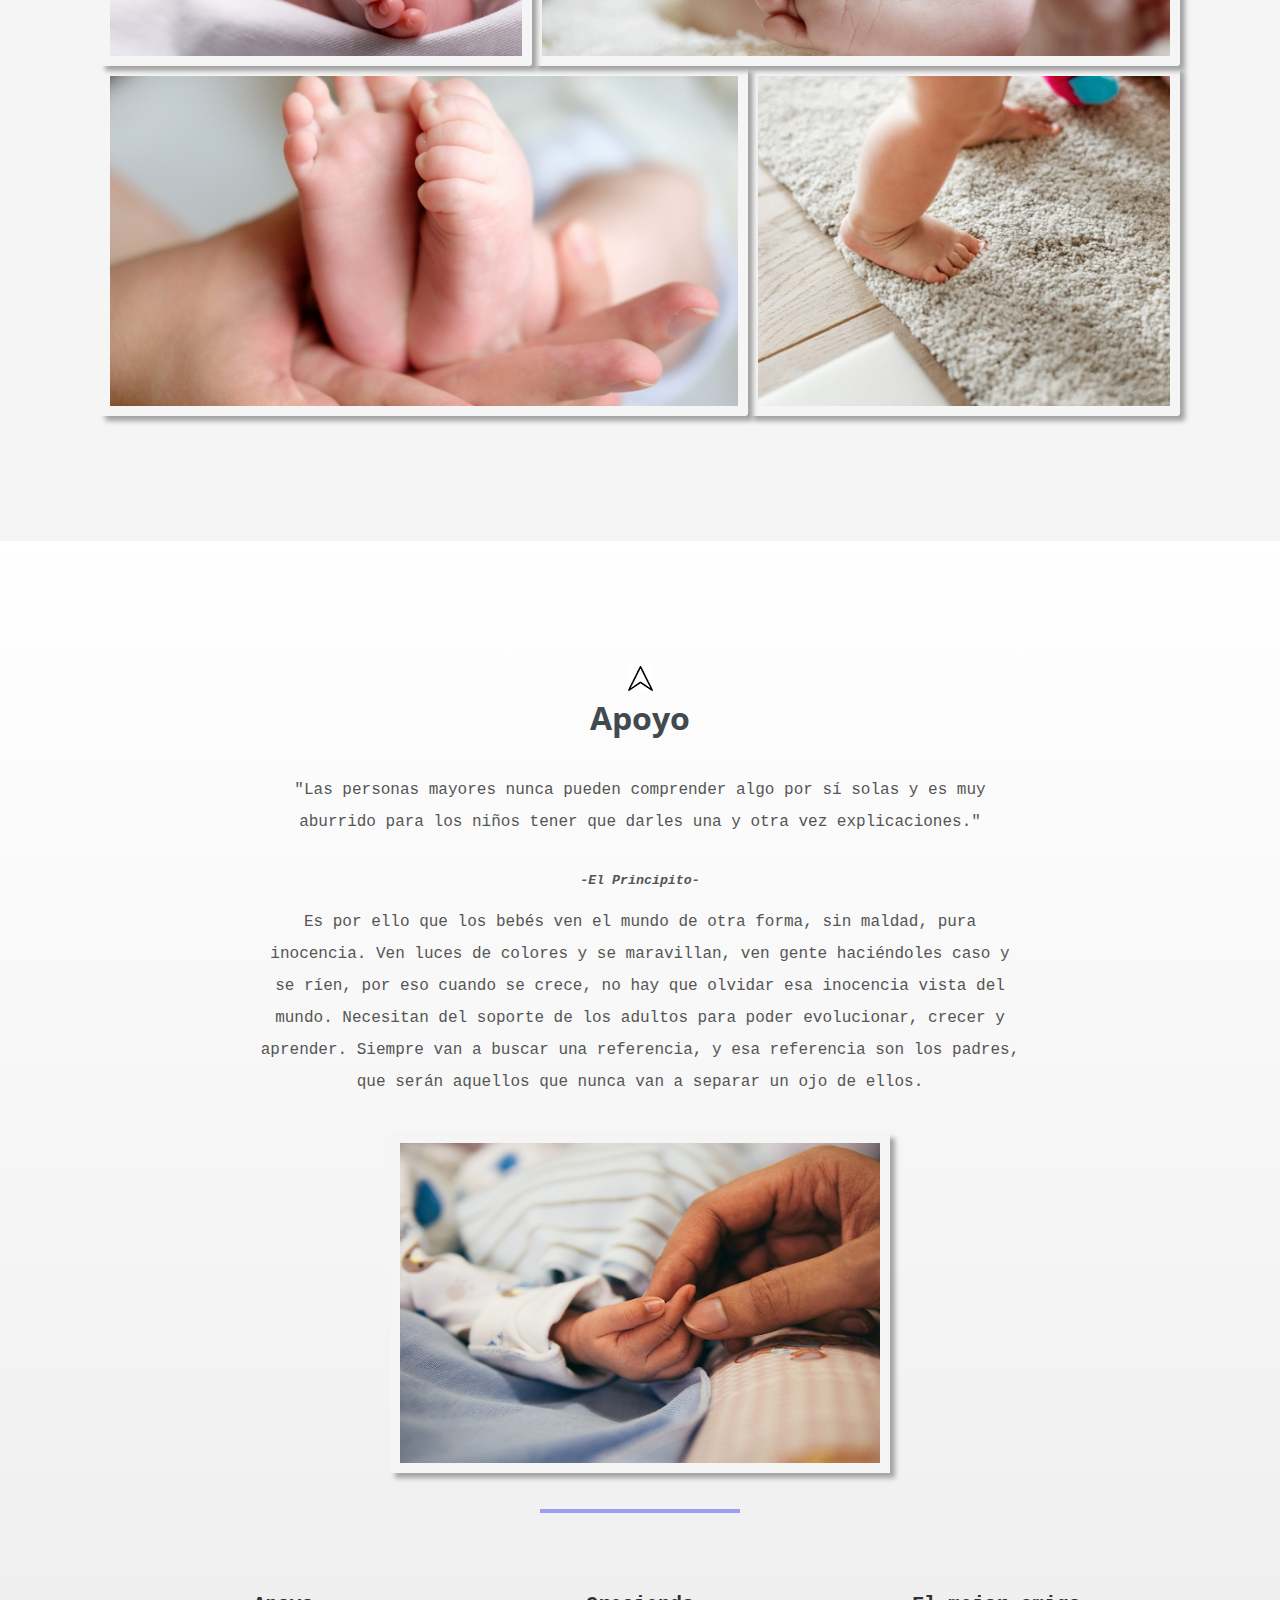
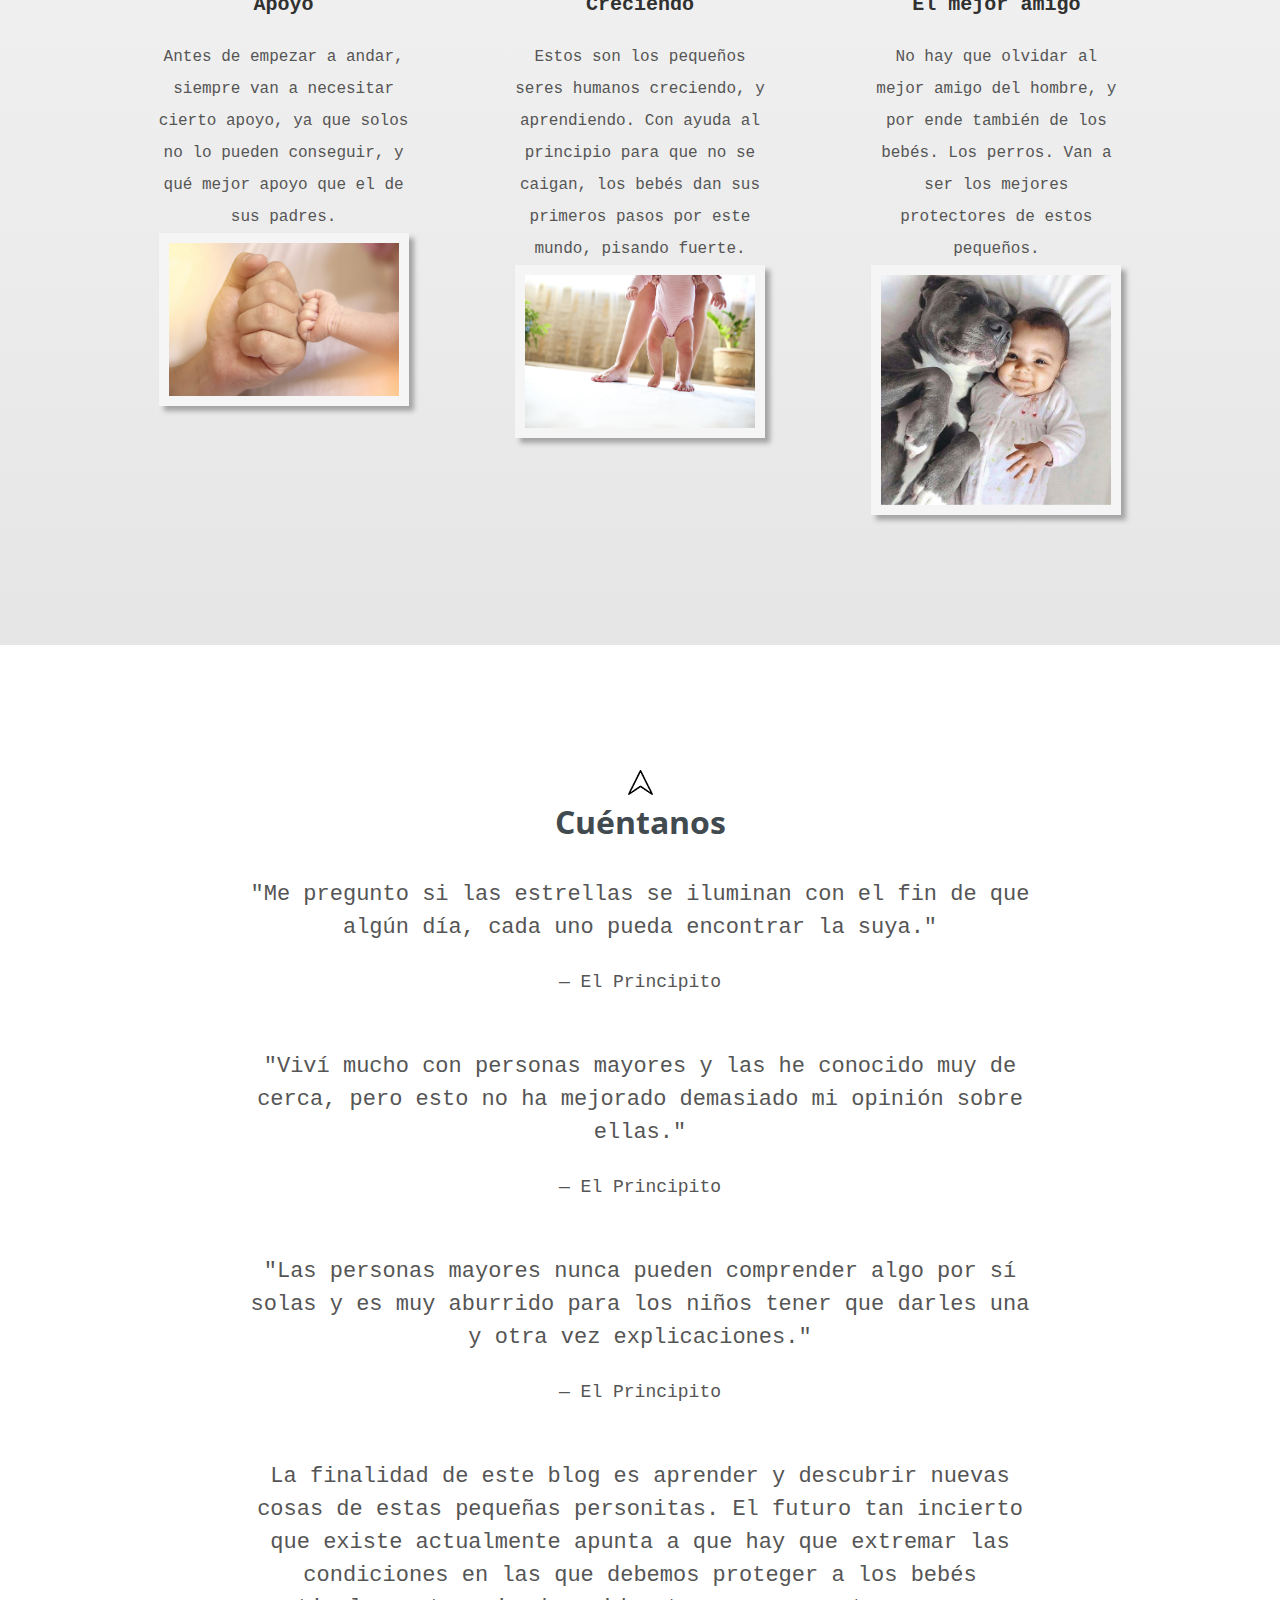
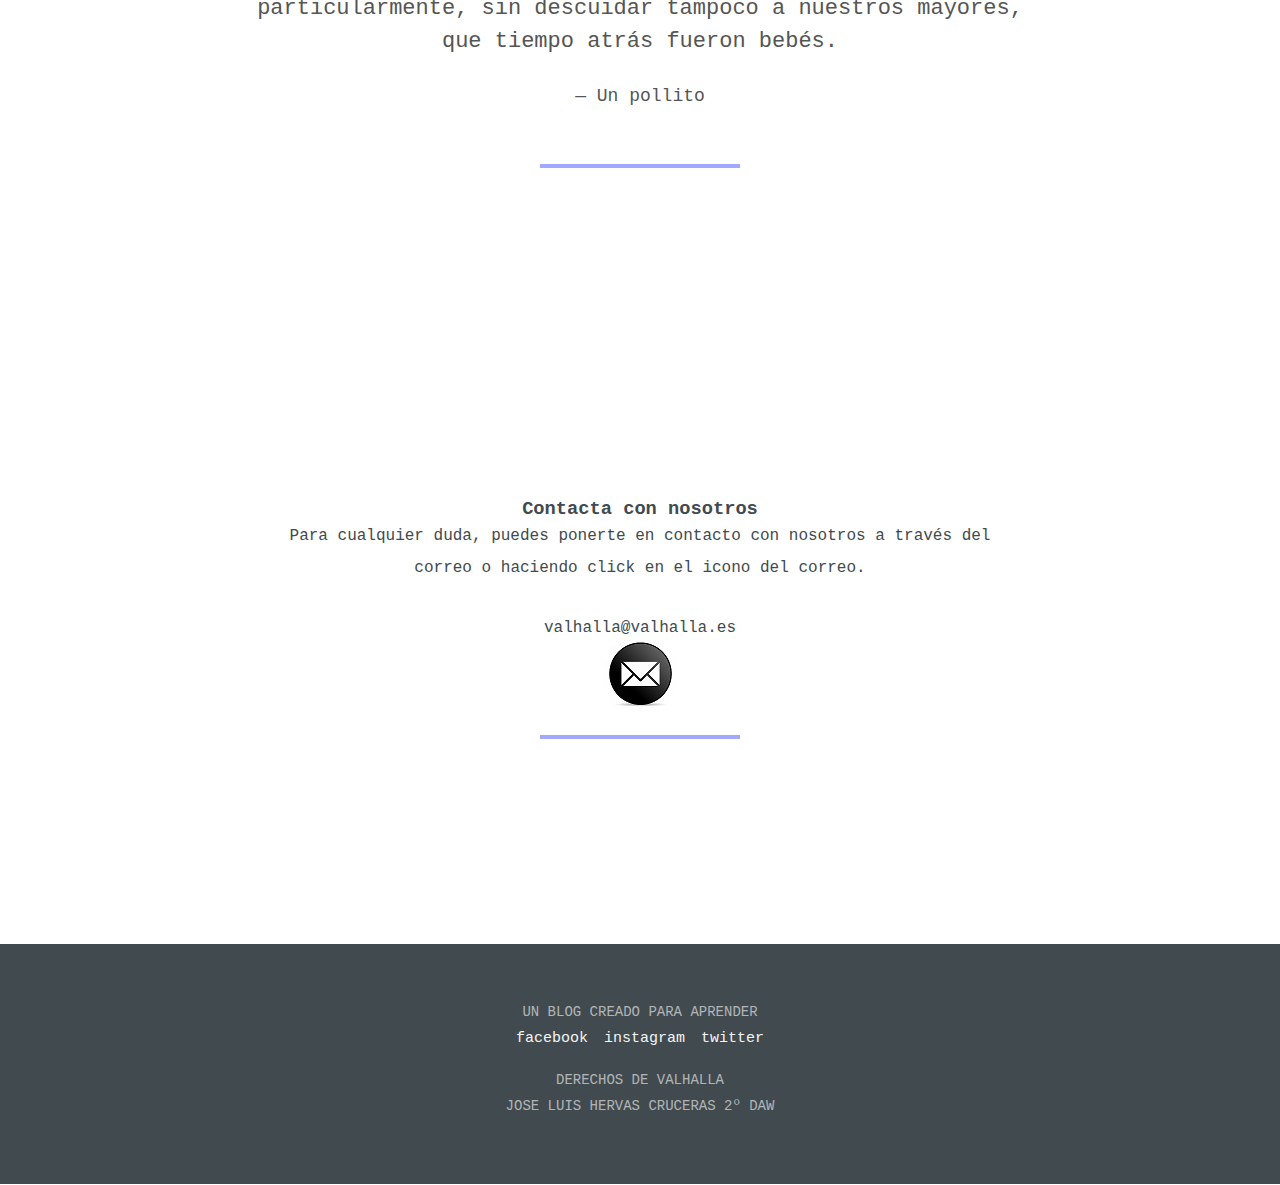
==== commit 3cb5fc76: "prueba de ruta" ====
--- a/index.html
+++ b/index.html
@@ -3,12 +3,14 @@
 
 <head>
     <meta charset="utf-8">
+    <!-- Con esta etiqueta usamos la escala automática para que se configure dependiendo del tamaño de la pantalla -->
     <meta name="viewport" content="width=device-width, initial-scale=1">
     <title>El Principio del Fin</title>
-
+    <!-- importago de google 2 fuentes que usaremos en los encabezados de los H -->
     <link href="https://fonts.googleapis.com/css?family=Open+Sans" rel="stylesheet">
     <link href="https://fonts.googleapis.com/css?family=Quicksand" rel="stylesheet">
-    <link rel="stylesheet" type="text/css" href="Responsive/../css/styles.css">
+    <link rel="stylesheet" type="text/css" href=css/styles.css>
+    <link rel="stylesheet" href=css/print.css media="print">
     <link rel="shortcut icon" href="Responsive/../img/puerta.png" type="image/x-icon">
 
 </head>
@@ -32,7 +34,8 @@
 
         </nav>
     </header>
-
+    <!-- Presentación de la pagina -->
+    <!-- tenemos una imagen de fondo para marca el inicio de esa presentación con el resto de bloques de la pagina-->
     <section class="bloq-principal">
         <div class="fondo-image" style="background-image: url(Responsive/../img/fondo4.jpg);"></div>
         <h1>Una nueva vida surge al finalizar otra.</h1>
@@ -41,25 +44,25 @@
         <h5>-El Principito-</h5>
     </section>
 
-
+    <!-- Inicio del segundo bloque -->
     <section class="bloq-segundo">
-        <a href="#inicio"><img src="Responsive/../img/arriba.png">
+        <a href="index.html"><img src="Responsive/../img/arriba.png">
             <a name="primeros_pasos"></a>
             <h3 class="titulo">Primeros pasos</h3>
             <p>Tan pequeños, tan frágiles, y con ellos son con los que empezamos a dar los primeros pasos. No paramos, vamos como locos, sin rumbo, sin preocupaciones.</p>
             <hr>
-
+            <!-- Mini galeria de imagenes, que se puede ver mas ampliada y con mas fotos en la seccion de fotos -->
             <ul class="grid">
                 <li class="small" style="background-image: url(Responsive/../img/pies_bebe_1.jpg);"></li>
                 <li class="large" style="background-image: url(Responsive/../img/pies_bebe_2.jpg);"></li>
                 <li class="large" style="background-image: url(Responsive/../img/pies_bebes_3.jpg);"></li>
                 <li class="small" style="background-image: url(Responsive/../img/bebe_de_pie.jpg);"></li>
-
+            </ul>
     </section>
 
-
+    <!-- Inicio del tercer bloque-->
     <section class="bloq-tercero">
-        <a href="#inicio"><img src="Responsive/../img/arriba.png">
+        <a href="index.html"><img src="Responsive/../img/arriba.png">
             <a name="apoyo"></a>
             <h3 class="titulo">Apoyo </h3>
             <p>"Las personas mayores nunca pueden comprender algo por sí solas y es muy aburrido para los niños tener que darles una y otra vez explicaciones."</p>
@@ -69,8 +72,9 @@
                 del soporte de los adultos para poder evolucionar, crecer y aprender. Siempre van a buscar una referencia, y esa referencia son los padres, que serán aquellos que nunca van a separar un ojo de ellos.</p>
             <img class="inter" src="Responsive/../img/mano_bebe_1.jpg" alt="Mano de bebe">
             <br><br>
+            <!-- Este hr es una linea azul para marcar a parte del fondo de pantalla degradado el fin de un bloque -->
             <hr>
-
+            <!-- 3 mini articulos del crecimiento y evolucion de los bebes -->
             <ul class="grid">
 
                 <li>
@@ -94,12 +98,11 @@
                 </li>
 
     </section>
-
-
+    <!-- En lugar de articulos, he puesto frases del principito -->
     <section class="articulos">
-        <a href="#inicio"><img src="Responsive/../img/arriba.png">
+        <a href="index.html"><img src="Responsive/../img/arriba.png">
             <a name="cuentanos"></a>
-            <h3 class="titulo ">Cuentanos</h3>
+            <h3 class="titulo ">Cuéntanos</h3>
 
             <p class="art ">"Me pregunto si las estrellas se iluminan con el fin de que algún día, cada uno pueda encontrar la suya."</p>
             <p class="author ">— El Principito</p>
@@ -117,8 +120,7 @@
 
 
     </section>
-
-
+    <!-- Contacto con el administrador de la web -->
     <section class="contact">
         <h3 class="title ">Contacta con nosotros</h3>
         <p>Para cualquier duda, puedes ponerte en contacto con nosotros a través del correo o haciendo click en el icono del correo.</p>
@@ -129,8 +131,8 @@
 
 
     </section>
-
-    <footer>
+    <!-- Inicio del footer -->
+    <footer class="pie">
         <p>un blog creado para aprender </p>
         <ul>
             <a href="#">
